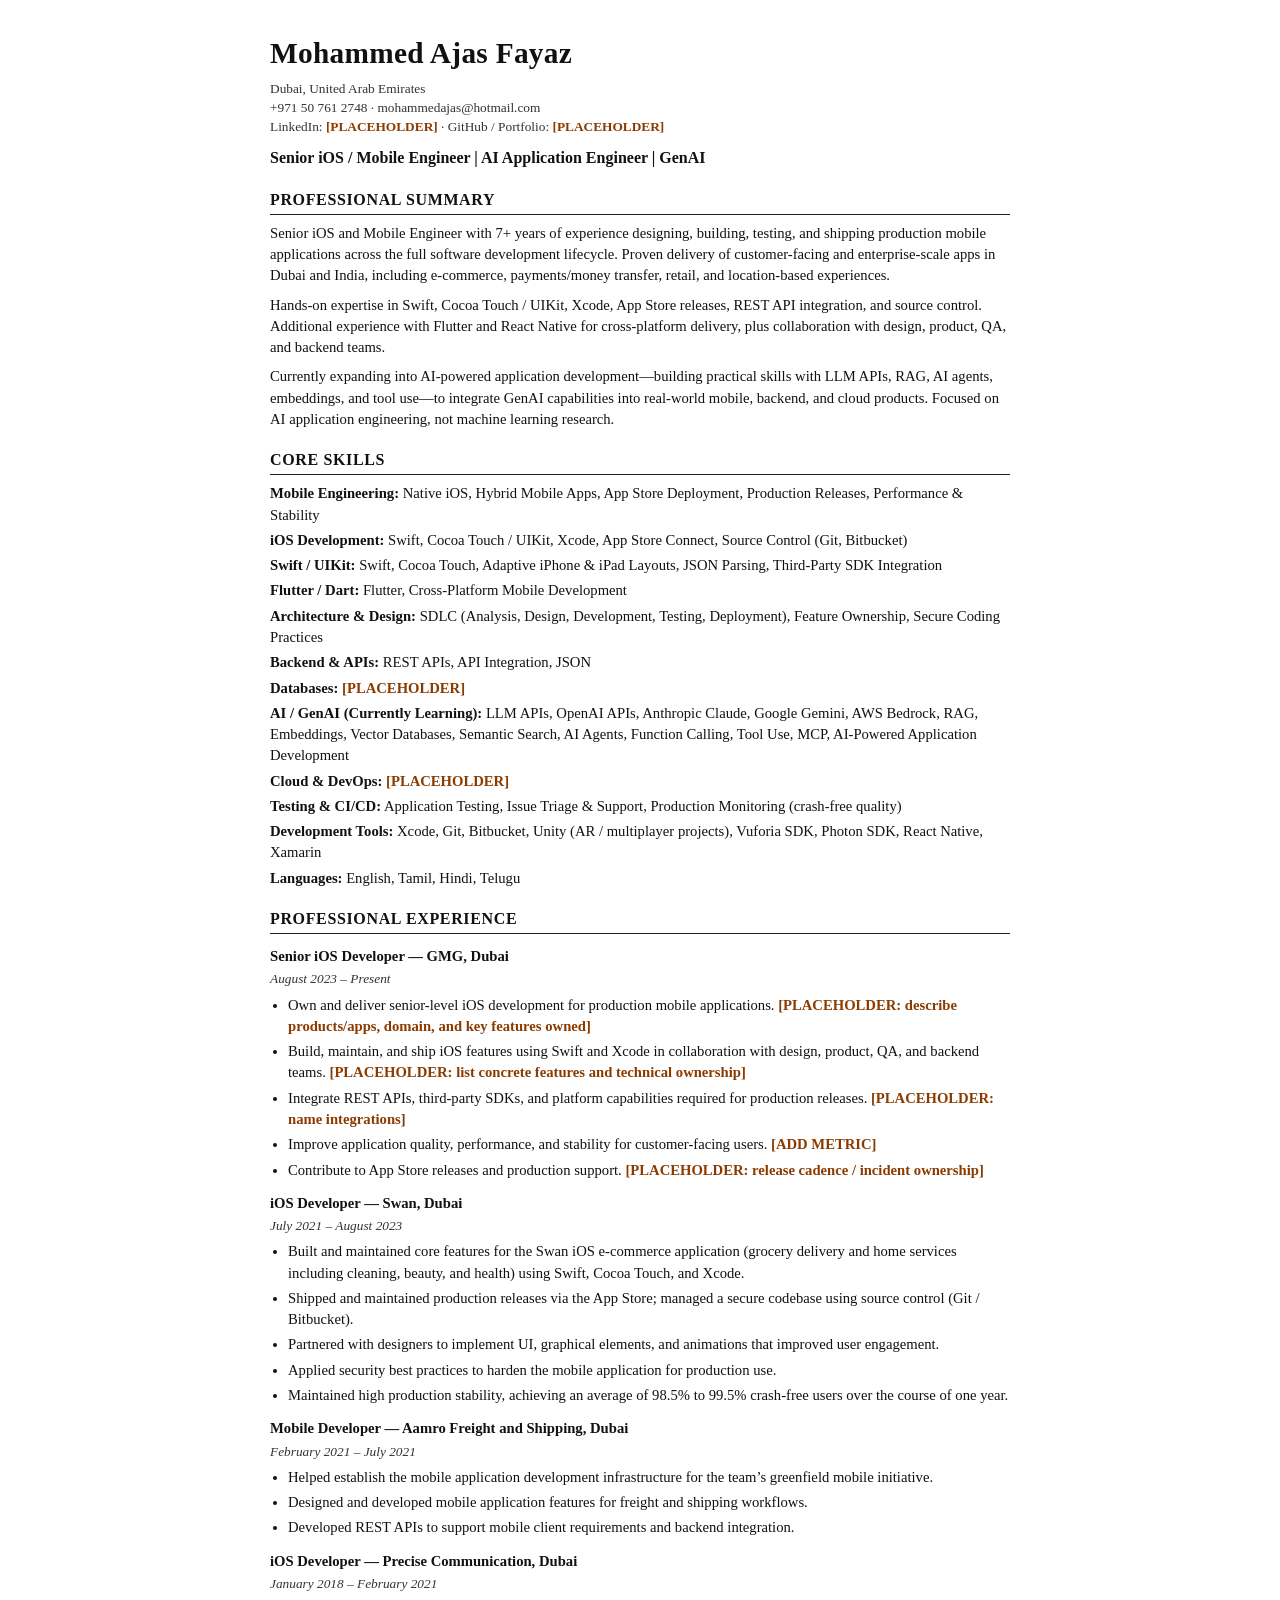
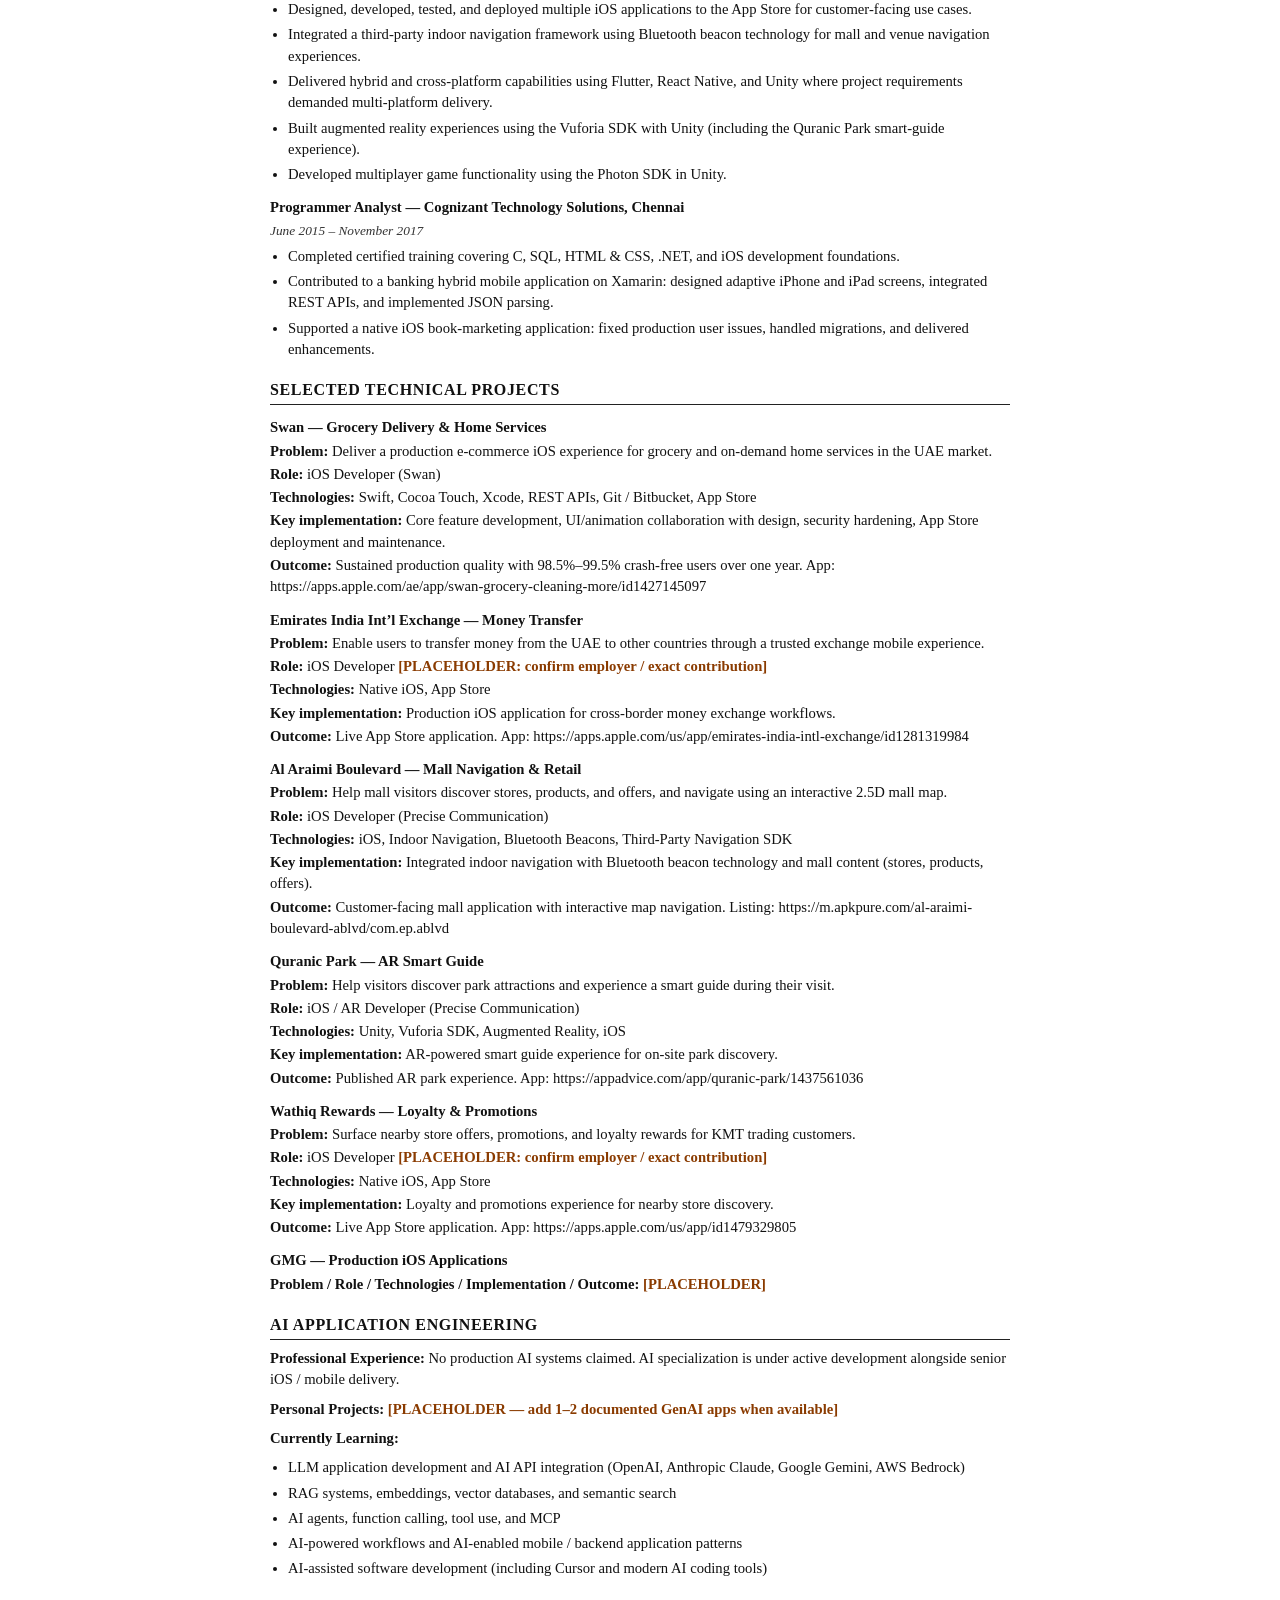
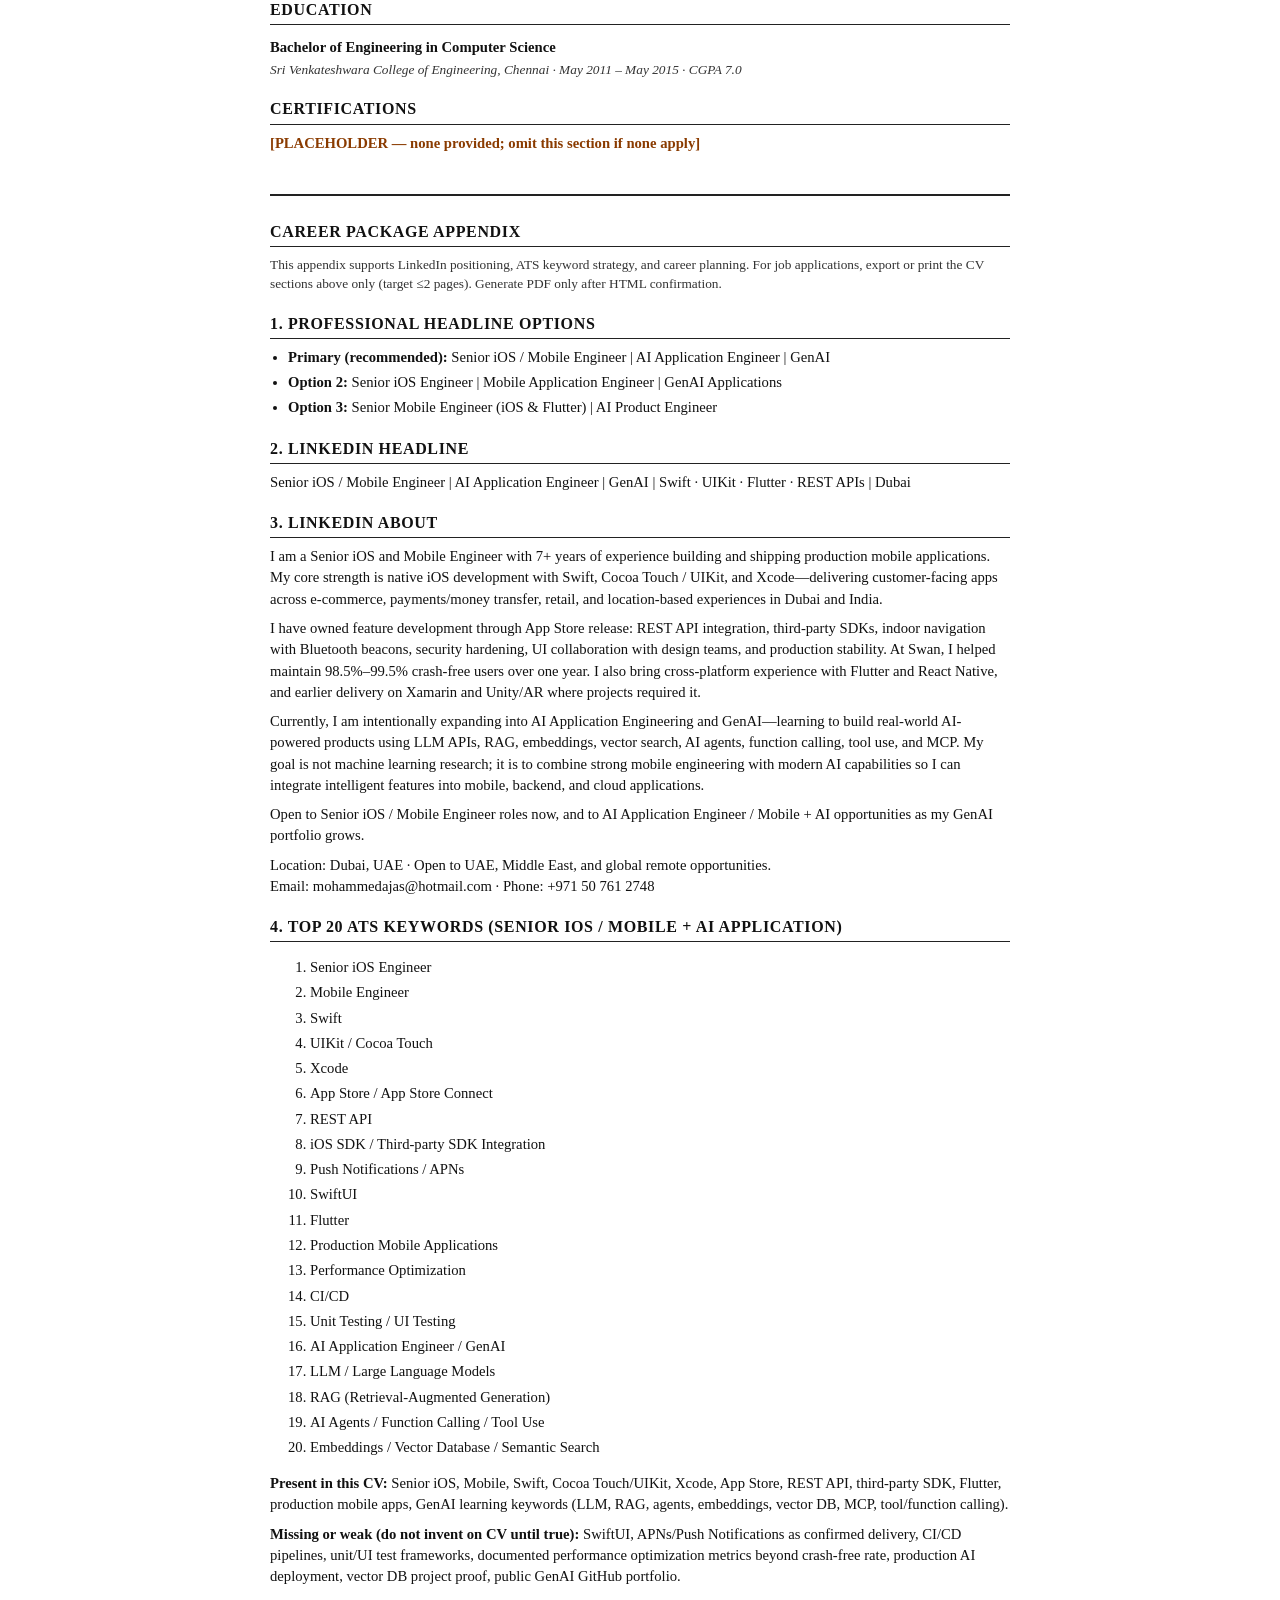
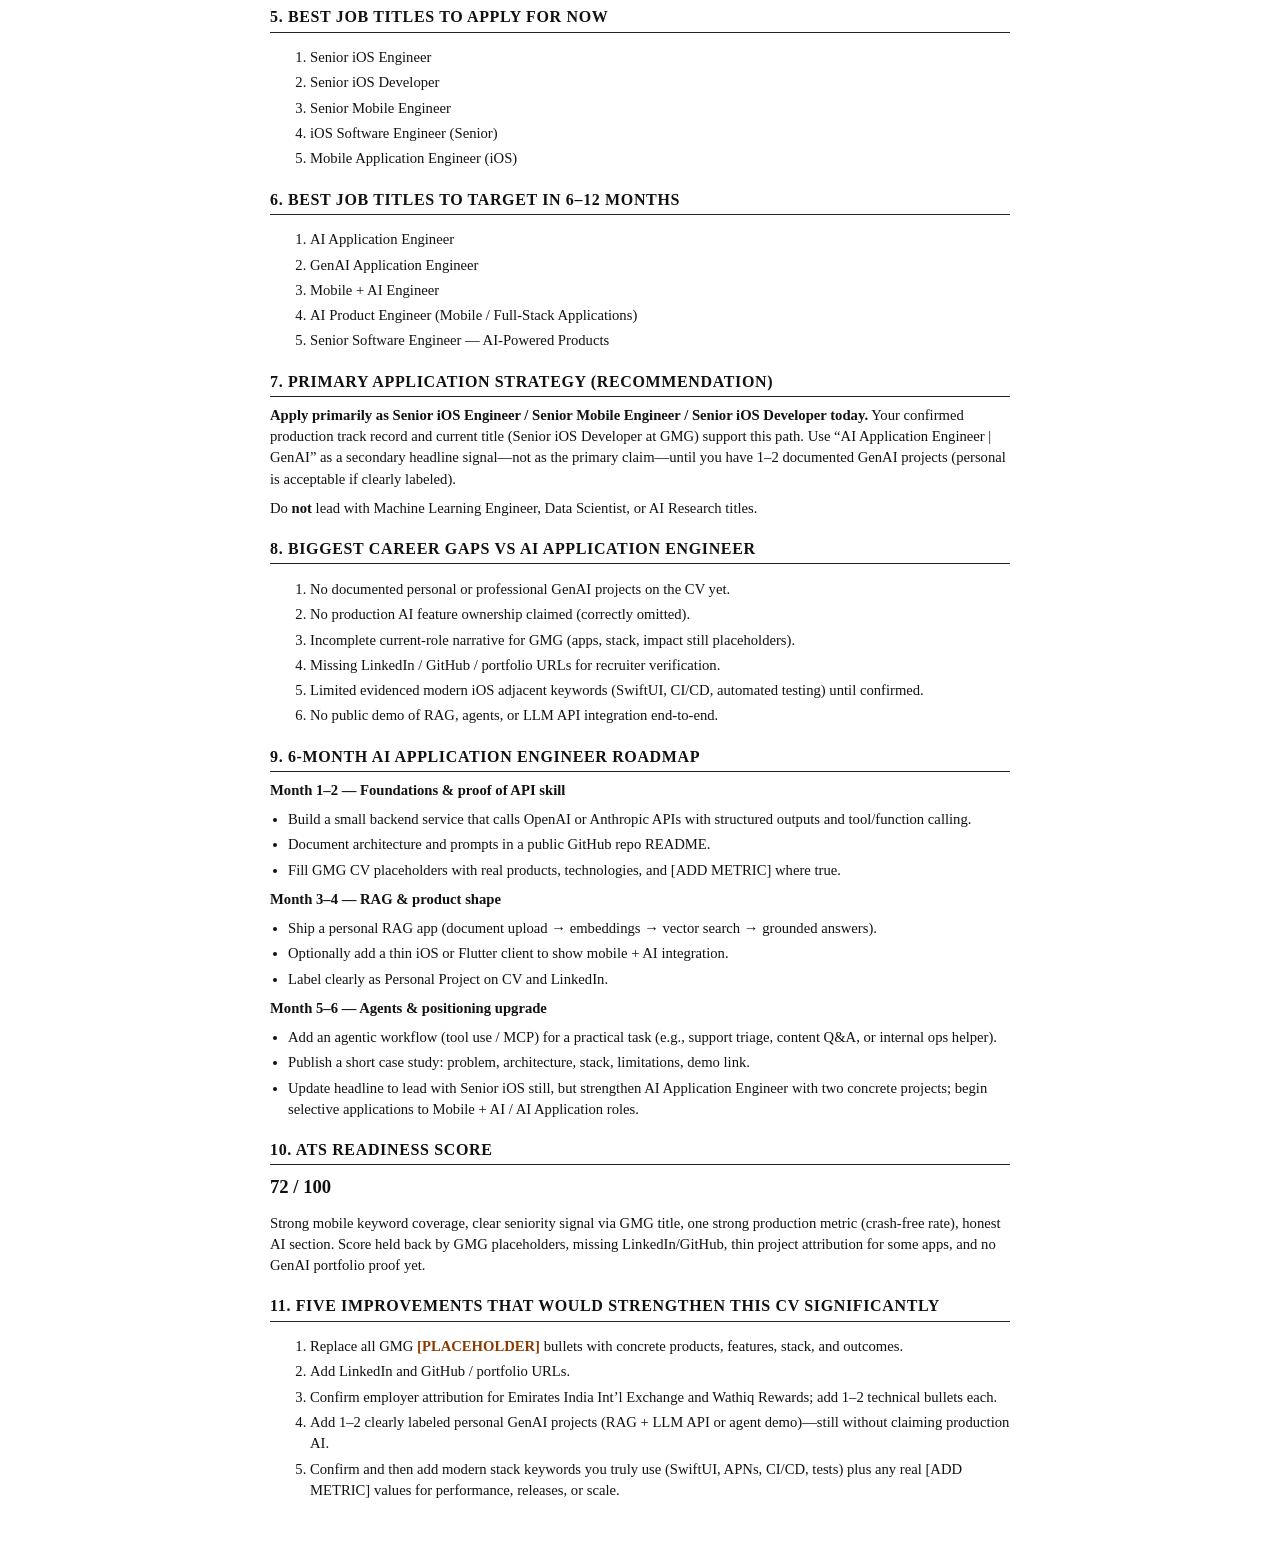
==== Mohammed_Ajas_Fayaz_CV.html @ f4b44984 "Create Mohammed_Ajas_Fayaz_CV.html" ====
<!DOCTYPE html>
<html lang="en">
<head>
  <meta charset="UTF-8" />
  <meta name="viewport" content="width=device-width, initial-scale=1.0" />
  <title>Mohammed Ajas Fayaz — Senior iOS / Mobile Engineer | AI Application Engineer</title>
  <style>
    :root {
      --text: #111;
      --muted: #333;
      --rule: #222;
      --placeholder: #8a3b00;
    }
    * { box-sizing: border-box; }
    body {
      margin: 0;
      padding: 32px 40px;
      font-family: Georgia, "Times New Roman", Times, serif;
      font-size: 11pt;
      line-height: 1.45;
      color: var(--text);
      max-width: 820px;
      margin-inline: auto;
      background: #fff;
    }
    h1 {
      margin: 0 0 4px;
      font-size: 22pt;
      font-weight: 700;
      letter-spacing: 0.01em;
    }
    .contact {
      margin: 0 0 10px;
      font-size: 10pt;
      color: var(--muted);
    }
    .contact a { color: var(--muted); text-decoration: none; }
    .headline {
      margin: 0 0 16px;
      font-size: 12pt;
      font-weight: 700;
    }
    h2 {
      margin: 18px 0 8px;
      padding-bottom: 3px;
      font-size: 12pt;
      text-transform: uppercase;
      letter-spacing: 0.04em;
      border-bottom: 1px solid var(--rule);
    }
    h3 {
      margin: 12px 0 2px;
      font-size: 11pt;
    }
    .meta {
      margin: 0 0 6px;
      font-size: 10pt;
      color: var(--muted);
      font-style: italic;
    }
    p { margin: 0 0 8px; }
    ul {
      margin: 0 0 8px;
      padding-left: 18px;
    }
    li { margin-bottom: 4px; }
    .skills-block { margin-bottom: 4px; }
    .skills-block strong { display: inline; }
    .placeholder {
      color: var(--placeholder);
      font-weight: 600;
    }
    .project { margin-bottom: 10px; }
    .project p { margin: 2px 0; }
    .label { font-weight: 700; }
    .appendix {
      margin-top: 40px;
      padding-top: 16px;
      border-top: 2px solid var(--rule);
    }
    .appendix h2:first-of-type { margin-top: 8px; }
    .note {
      font-size: 10pt;
      color: var(--muted);
      margin-bottom: 16px;
    }
    .score {
      font-size: 14pt;
      font-weight: 700;
      margin: 8px 0 12px;
    }
    @media print {
      body { padding: 0.5in; max-width: none; }
      .appendix { page-break-before: always; }
      a { color: inherit; text-decoration: none; }
    }
  </style>
</head>
<body>

  <!-- ========== CV (application pages) ========== -->
  <header>
    <h1>Mohammed Ajas Fayaz</h1>
    <p class="contact">
      Dubai, United Arab Emirates<br />
      +971 50 761 2748 · <a href="mailto:mohammedajas@hotmail.com">mohammedajas@hotmail.com</a><br />
      LinkedIn: <span class="placeholder">[PLACEHOLDER]</span> · GitHub / Portfolio: <span class="placeholder">[PLACEHOLDER]</span>
    </p>
    <p class="headline">Senior iOS / Mobile Engineer | AI Application Engineer | GenAI</p>
  </header>

  <section>
    <h2>Professional Summary</h2>
    <p>
      Senior iOS and Mobile Engineer with 7+ years of experience designing, building, testing, and shipping production mobile applications across the full software development lifecycle. Proven delivery of customer-facing and enterprise-scale apps in Dubai and India, including e-commerce, payments/money transfer, retail, and location-based experiences.
    </p>
    <p>
      Hands-on expertise in Swift, Cocoa Touch / UIKit, Xcode, App Store releases, REST API integration, and source control. Additional experience with Flutter and React Native for cross-platform delivery, plus collaboration with design, product, QA, and backend teams.
    </p>
    <p>
      Currently expanding into AI-powered application development—building practical skills with LLM APIs, RAG, AI agents, embeddings, and tool use—to integrate GenAI capabilities into real-world mobile, backend, and cloud products. Focused on AI application engineering, not machine learning research.
    </p>
  </section>

  <section>
    <h2>Core Skills</h2>
    <p class="skills-block"><strong>Mobile Engineering:</strong> Native iOS, Hybrid Mobile Apps, App Store Deployment, Production Releases, Performance &amp; Stability</p>
    <p class="skills-block"><strong>iOS Development:</strong> Swift, Cocoa Touch / UIKit, Xcode, App Store Connect, Source Control (Git, Bitbucket)</p>
    <p class="skills-block"><strong>Swift / UIKit:</strong> Swift, Cocoa Touch, Adaptive iPhone &amp; iPad Layouts, JSON Parsing, Third-Party SDK Integration</p>
    <p class="skills-block"><strong>Flutter / Dart:</strong> Flutter, Cross-Platform Mobile Development</p>
    <p class="skills-block"><strong>Architecture &amp; Design:</strong> SDLC (Analysis, Design, Development, Testing, Deployment), Feature Ownership, Secure Coding Practices</p>
    <p class="skills-block"><strong>Backend &amp; APIs:</strong> REST APIs, API Integration, JSON</p>
    <p class="skills-block"><strong>Databases:</strong> <span class="placeholder">[PLACEHOLDER]</span></p>
    <p class="skills-block"><strong>AI / GenAI (Currently Learning):</strong> LLM APIs, OpenAI APIs, Anthropic Claude, Google Gemini, AWS Bedrock, RAG, Embeddings, Vector Databases, Semantic Search, AI Agents, Function Calling, Tool Use, MCP, AI-Powered Application Development</p>
    <p class="skills-block"><strong>Cloud &amp; DevOps:</strong> <span class="placeholder">[PLACEHOLDER]</span></p>
    <p class="skills-block"><strong>Testing &amp; CI/CD:</strong> Application Testing, Issue Triage &amp; Support, Production Monitoring (crash-free quality)</p>
    <p class="skills-block"><strong>Development Tools:</strong> Xcode, Git, Bitbucket, Unity (AR / multiplayer projects), Vuforia SDK, Photon SDK, React Native, Xamarin</p>
    <p class="skills-block"><strong>Languages:</strong> English, Tamil, Hindi, Telugu</p>
  </section>

  <section>
    <h2>Professional Experience</h2>

    <h3>Senior iOS Developer — GMG, Dubai</h3>
    <p class="meta">August 2023 – Present</p>
    <ul>
      <li>Own and deliver senior-level iOS development for production mobile applications. <span class="placeholder">[PLACEHOLDER: describe products/apps, domain, and key features owned]</span></li>
      <li>Build, maintain, and ship iOS features using Swift and Xcode in collaboration with design, product, QA, and backend teams. <span class="placeholder">[PLACEHOLDER: list concrete features and technical ownership]</span></li>
      <li>Integrate REST APIs, third-party SDKs, and platform capabilities required for production releases. <span class="placeholder">[PLACEHOLDER: name integrations]</span></li>
      <li>Improve application quality, performance, and stability for customer-facing users. <span class="placeholder">[ADD METRIC]</span></li>
      <li>Contribute to App Store releases and production support. <span class="placeholder">[PLACEHOLDER: release cadence / incident ownership]</span></li>
    </ul>

    <h3>iOS Developer — Swan, Dubai</h3>
    <p class="meta">July 2021 – August 2023</p>
    <ul>
      <li>Built and maintained core features for the Swan iOS e-commerce application (grocery delivery and home services including cleaning, beauty, and health) using Swift, Cocoa Touch, and Xcode.</li>
      <li>Shipped and maintained production releases via the App Store; managed a secure codebase using source control (Git / Bitbucket).</li>
      <li>Partnered with designers to implement UI, graphical elements, and animations that improved user engagement.</li>
      <li>Applied security best practices to harden the mobile application for production use.</li>
      <li>Maintained high production stability, achieving an average of 98.5% to 99.5% crash-free users over the course of one year.</li>
    </ul>

    <h3>Mobile Developer — Aamro Freight and Shipping, Dubai</h3>
    <p class="meta">February 2021 – July 2021</p>
    <ul>
      <li>Helped establish the mobile application development infrastructure for the team’s greenfield mobile initiative.</li>
      <li>Designed and developed mobile application features for freight and shipping workflows.</li>
      <li>Developed REST APIs to support mobile client requirements and backend integration.</li>
    </ul>

    <h3>iOS Developer — Precise Communication, Dubai</h3>
    <p class="meta">January 2018 – February 2021</p>
    <ul>
      <li>Designed, developed, tested, and deployed multiple iOS applications to the App Store for customer-facing use cases.</li>
      <li>Integrated a third-party indoor navigation framework using Bluetooth beacon technology for mall and venue navigation experiences.</li>
      <li>Delivered hybrid and cross-platform capabilities using Flutter, React Native, and Unity where project requirements demanded multi-platform delivery.</li>
      <li>Built augmented reality experiences using the Vuforia SDK with Unity (including the Quranic Park smart-guide experience).</li>
      <li>Developed multiplayer game functionality using the Photon SDK in Unity.</li>
    </ul>

    <h3>Programmer Analyst — Cognizant Technology Solutions, Chennai</h3>
    <p class="meta">June 2015 – November 2017</p>
    <ul>
      <li>Completed certified training covering C, SQL, HTML &amp; CSS, .NET, and iOS development foundations.</li>
      <li>Contributed to a banking hybrid mobile application on Xamarin: designed adaptive iPhone and iPad screens, integrated REST APIs, and implemented JSON parsing.</li>
      <li>Supported a native iOS book-marketing application: fixed production user issues, handled migrations, and delivered enhancements.</li>
    </ul>
  </section>

  <section>
    <h2>Selected Technical Projects</h2>

    <div class="project">
      <h3>Swan — Grocery Delivery &amp; Home Services</h3>
      <p><span class="label">Problem:</span> Deliver a production e-commerce iOS experience for grocery and on-demand home services in the UAE market.</p>
      <p><span class="label">Role:</span> iOS Developer (Swan)</p>
      <p><span class="label">Technologies:</span> Swift, Cocoa Touch, Xcode, REST APIs, Git / Bitbucket, App Store</p>
      <p><span class="label">Key implementation:</span> Core feature development, UI/animation collaboration with design, security hardening, App Store deployment and maintenance.</p>
      <p><span class="label">Outcome:</span> Sustained production quality with 98.5%–99.5% crash-free users over one year. App: https://apps.apple.com/ae/app/swan-grocery-cleaning-more/id1427145097</p>
    </div>

    <div class="project">
      <h3>Emirates India Int’l Exchange — Money Transfer</h3>
      <p><span class="label">Problem:</span> Enable users to transfer money from the UAE to other countries through a trusted exchange mobile experience.</p>
      <p><span class="label">Role:</span> iOS Developer <span class="placeholder">[PLACEHOLDER: confirm employer / exact contribution]</span></p>
      <p><span class="label">Technologies:</span> Native iOS, App Store</p>
      <p><span class="label">Key implementation:</span> Production iOS application for cross-border money exchange workflows.</p>
      <p><span class="label">Outcome:</span> Live App Store application. App: https://apps.apple.com/us/app/emirates-india-intl-exchange/id1281319984</p>
    </div>

    <div class="project">
      <h3>Al Araimi Boulevard — Mall Navigation &amp; Retail</h3>
      <p><span class="label">Problem:</span> Help mall visitors discover stores, products, and offers, and navigate using an interactive 2.5D mall map.</p>
      <p><span class="label">Role:</span> iOS Developer (Precise Communication)</p>
      <p><span class="label">Technologies:</span> iOS, Indoor Navigation, Bluetooth Beacons, Third-Party Navigation SDK</p>
      <p><span class="label">Key implementation:</span> Integrated indoor navigation with Bluetooth beacon technology and mall content (stores, products, offers).</p>
      <p><span class="label">Outcome:</span> Customer-facing mall application with interactive map navigation. Listing: https://m.apkpure.com/al-araimi-boulevard-ablvd/com.ep.ablvd</p>
    </div>

    <div class="project">
      <h3>Quranic Park — AR Smart Guide</h3>
      <p><span class="label">Problem:</span> Help visitors discover park attractions and experience a smart guide during their visit.</p>
      <p><span class="label">Role:</span> iOS / AR Developer (Precise Communication)</p>
      <p><span class="label">Technologies:</span> Unity, Vuforia SDK, Augmented Reality, iOS</p>
      <p><span class="label">Key implementation:</span> AR-powered smart guide experience for on-site park discovery.</p>
      <p><span class="label">Outcome:</span> Published AR park experience. App: https://appadvice.com/app/quranic-park/1437561036</p>
    </div>

    <div class="project">
      <h3>Wathiq Rewards — Loyalty &amp; Promotions</h3>
      <p><span class="label">Problem:</span> Surface nearby store offers, promotions, and loyalty rewards for KMT trading customers.</p>
      <p><span class="label">Role:</span> iOS Developer <span class="placeholder">[PLACEHOLDER: confirm employer / exact contribution]</span></p>
      <p><span class="label">Technologies:</span> Native iOS, App Store</p>
      <p><span class="label">Key implementation:</span> Loyalty and promotions experience for nearby store discovery.</p>
      <p><span class="label">Outcome:</span> Live App Store application. App: https://apps.apple.com/us/app/id1479329805</p>
    </div>

    <div class="project">
      <h3>GMG — Production iOS Applications</h3>
      <p><span class="label">Problem / Role / Technologies / Implementation / Outcome:</span> <span class="placeholder">[PLACEHOLDER]</span></p>
    </div>
  </section>

  <section>
    <h2>AI Application Engineering</h2>
    <p><span class="label">Professional Experience:</span> No production AI systems claimed. AI specialization is under active development alongside senior iOS / mobile delivery.</p>
    <p><span class="label">Personal Projects:</span> <span class="placeholder">[PLACEHOLDER — add 1–2 documented GenAI apps when available]</span></p>
    <p><span class="label">Currently Learning:</span></p>
    <ul>
      <li>LLM application development and AI API integration (OpenAI, Anthropic Claude, Google Gemini, AWS Bedrock)</li>
      <li>RAG systems, embeddings, vector databases, and semantic search</li>
      <li>AI agents, function calling, tool use, and MCP</li>
      <li>AI-powered workflows and AI-enabled mobile / backend application patterns</li>
      <li>AI-assisted software development (including Cursor and modern AI coding tools)</li>
    </ul>
  </section>

  <section>
    <h2>Education</h2>
    <h3>Bachelor of Engineering in Computer Science</h3>
    <p class="meta">Sri Venkateshwara College of Engineering, Chennai · May 2011 – May 2015 · CGPA 7.0</p>
  </section>

  <section>
    <h2>Certifications</h2>
    <p><span class="placeholder">[PLACEHOLDER — none provided; omit this section if none apply]</span></p>
  </section>

  <!-- ========== APPENDIX (strategy package; print on separate pages) ========== -->
  <div class="appendix">
    <h2>Career Package Appendix</h2>
    <p class="note">This appendix supports LinkedIn positioning, ATS keyword strategy, and career planning. For job applications, export or print the CV sections above only (target ≤2 pages). Generate PDF only after HTML confirmation.</p>

    <h2>1. Professional Headline Options</h2>
    <ul>
      <li><strong>Primary (recommended):</strong> Senior iOS / Mobile Engineer | AI Application Engineer | GenAI</li>
      <li><strong>Option 2:</strong> Senior iOS Engineer | Mobile Application Engineer | GenAI Applications</li>
      <li><strong>Option 3:</strong> Senior Mobile Engineer (iOS &amp; Flutter) | AI Product Engineer</li>
    </ul>

    <h2>2. LinkedIn Headline</h2>
    <p>Senior iOS / Mobile Engineer | AI Application Engineer | GenAI | Swift · UIKit · Flutter · REST APIs | Dubai</p>

    <h2>3. LinkedIn About</h2>
    <p>
      I am a Senior iOS and Mobile Engineer with 7+ years of experience building and shipping production mobile applications. My core strength is native iOS development with Swift, Cocoa Touch / UIKit, and Xcode—delivering customer-facing apps across e-commerce, payments/money transfer, retail, and location-based experiences in Dubai and India.
    </p>
    <p>
      I have owned feature development through App Store release: REST API integration, third-party SDKs, indoor navigation with Bluetooth beacons, security hardening, UI collaboration with design teams, and production stability. At Swan, I helped maintain 98.5%–99.5% crash-free users over one year. I also bring cross-platform experience with Flutter and React Native, and earlier delivery on Xamarin and Unity/AR where projects required it.
    </p>
    <p>
      Currently, I am intentionally expanding into AI Application Engineering and GenAI—learning to build real-world AI-powered products using LLM APIs, RAG, embeddings, vector search, AI agents, function calling, tool use, and MCP. My goal is not machine learning research; it is to combine strong mobile engineering with modern AI capabilities so I can integrate intelligent features into mobile, backend, and cloud applications.
    </p>
    <p>
      Open to Senior iOS / Mobile Engineer roles now, and to AI Application Engineer / Mobile + AI opportunities as my GenAI portfolio grows.
    </p>
    <p>
      Location: Dubai, UAE · Open to UAE, Middle East, and global remote opportunities.<br />
      Email: mohammedajas@hotmail.com · Phone: +971 50 761 2748
    </p>

    <h2>4. Top 20 ATS Keywords (Senior iOS / Mobile + AI Application)</h2>
    <ol>
      <li>Senior iOS Engineer</li>
      <li>Mobile Engineer</li>
      <li>Swift</li>
      <li>UIKit / Cocoa Touch</li>
      <li>Xcode</li>
      <li>App Store / App Store Connect</li>
      <li>REST API</li>
      <li>iOS SDK / Third-party SDK Integration</li>
      <li>Push Notifications / APNs</li>
      <li>SwiftUI</li>
      <li>Flutter</li>
      <li>Production Mobile Applications</li>
      <li>Performance Optimization</li>
      <li>CI/CD</li>
      <li>Unit Testing / UI Testing</li>
      <li>AI Application Engineer / GenAI</li>
      <li>LLM / Large Language Models</li>
      <li>RAG (Retrieval-Augmented Generation)</li>
      <li>AI Agents / Function Calling / Tool Use</li>
      <li>Embeddings / Vector Database / Semantic Search</li>
    </ol>
    <p><strong>Present in this CV:</strong> Senior iOS, Mobile, Swift, Cocoa Touch/UIKit, Xcode, App Store, REST API, third-party SDK, Flutter, production mobile apps, GenAI learning keywords (LLM, RAG, agents, embeddings, vector DB, MCP, tool/function calling).</p>
    <p><strong>Missing or weak (do not invent on CV until true):</strong> SwiftUI, APNs/Push Notifications as confirmed delivery, CI/CD pipelines, unit/UI test frameworks, documented performance optimization metrics beyond crash-free rate, production AI deployment, vector DB project proof, public GenAI GitHub portfolio.</p>

    <h2>5. Best Job Titles to Apply for Now</h2>
    <ol>
      <li>Senior iOS Engineer</li>
      <li>Senior iOS Developer</li>
      <li>Senior Mobile Engineer</li>
      <li>iOS Software Engineer (Senior)</li>
      <li>Mobile Application Engineer (iOS)</li>
    </ol>

    <h2>6. Best Job Titles to Target in 6–12 Months</h2>
    <ol>
      <li>AI Application Engineer</li>
      <li>GenAI Application Engineer</li>
      <li>Mobile + AI Engineer</li>
      <li>AI Product Engineer (Mobile / Full-Stack Applications)</li>
      <li>Senior Software Engineer — AI-Powered Products</li>
    </ol>

    <h2>7. Primary Application Strategy (Recommendation)</h2>
    <p>
      <strong>Apply primarily as Senior iOS Engineer / Senior Mobile Engineer / Senior iOS Developer today.</strong>
      Your confirmed production track record and current title (Senior iOS Developer at GMG) support this path. Use “AI Application Engineer | GenAI” as a secondary headline signal—not as the primary claim—until you have 1–2 documented GenAI projects (personal is acceptable if clearly labeled).
    </p>
    <p>
      Do <strong>not</strong> lead with Machine Learning Engineer, Data Scientist, or AI Research titles.
    </p>

    <h2>8. Biggest Career Gaps vs AI Application Engineer</h2>
    <ol>
      <li>No documented personal or professional GenAI projects on the CV yet.</li>
      <li>No production AI feature ownership claimed (correctly omitted).</li>
      <li>Incomplete current-role narrative for GMG (apps, stack, impact still placeholders).</li>
      <li>Missing LinkedIn / GitHub / portfolio URLs for recruiter verification.</li>
      <li>Limited evidenced modern iOS adjacent keywords (SwiftUI, CI/CD, automated testing) until confirmed.</li>
      <li>No public demo of RAG, agents, or LLM API integration end-to-end.</li>
    </ol>

    <h2>9. 6-Month AI Application Engineer Roadmap</h2>
    <p><strong>Month 1–2 — Foundations &amp; proof of API skill</strong></p>
    <ul>
      <li>Build a small backend service that calls OpenAI or Anthropic APIs with structured outputs and tool/function calling.</li>
      <li>Document architecture and prompts in a public GitHub repo README.</li>
      <li>Fill GMG CV placeholders with real products, technologies, and [ADD METRIC] where true.</li>
    </ul>
    <p><strong>Month 3–4 — RAG &amp; product shape</strong></p>
    <ul>
      <li>Ship a personal RAG app (document upload → embeddings → vector search → grounded answers).</li>
      <li>Optionally add a thin iOS or Flutter client to show mobile + AI integration.</li>
      <li>Label clearly as Personal Project on CV and LinkedIn.</li>
    </ul>
    <p><strong>Month 5–6 — Agents &amp; positioning upgrade</strong></p>
    <ul>
      <li>Add an agentic workflow (tool use / MCP) for a practical task (e.g., support triage, content Q&amp;A, or internal ops helper).</li>
      <li>Publish a short case study: problem, architecture, stack, limitations, demo link.</li>
      <li>Update headline to lead with Senior iOS still, but strengthen AI Application Engineer with two concrete projects; begin selective applications to Mobile + AI / AI Application roles.</li>
    </ul>

    <h2>10. ATS Readiness Score</h2>
    <p class="score">72 / 100</p>
    <p>
      Strong mobile keyword coverage, clear seniority signal via GMG title, one strong production metric (crash-free rate), honest AI section. Score held back by GMG placeholders, missing LinkedIn/GitHub, thin project attribution for some apps, and no GenAI portfolio proof yet.
    </p>

    <h2>11. Five Improvements That Would Strengthen This CV Significantly</h2>
    <ol>
      <li>Replace all GMG <span class="placeholder">[PLACEHOLDER]</span> bullets with concrete products, features, stack, and outcomes.</li>
      <li>Add LinkedIn and GitHub / portfolio URLs.</li>
      <li>Confirm employer attribution for Emirates India Int’l Exchange and Wathiq Rewards; add 1–2 technical bullets each.</li>
      <li>Add 1–2 clearly labeled personal GenAI projects (RAG + LLM API or agent demo)—still without claiming production AI.</li>
      <li>Confirm and then add modern stack keywords you truly use (SwiftUI, APNs, CI/CD, tests) plus any real [ADD METRIC] values for performance, releases, or scale.</li>
    </ol>
  </div>

</body>
</html>
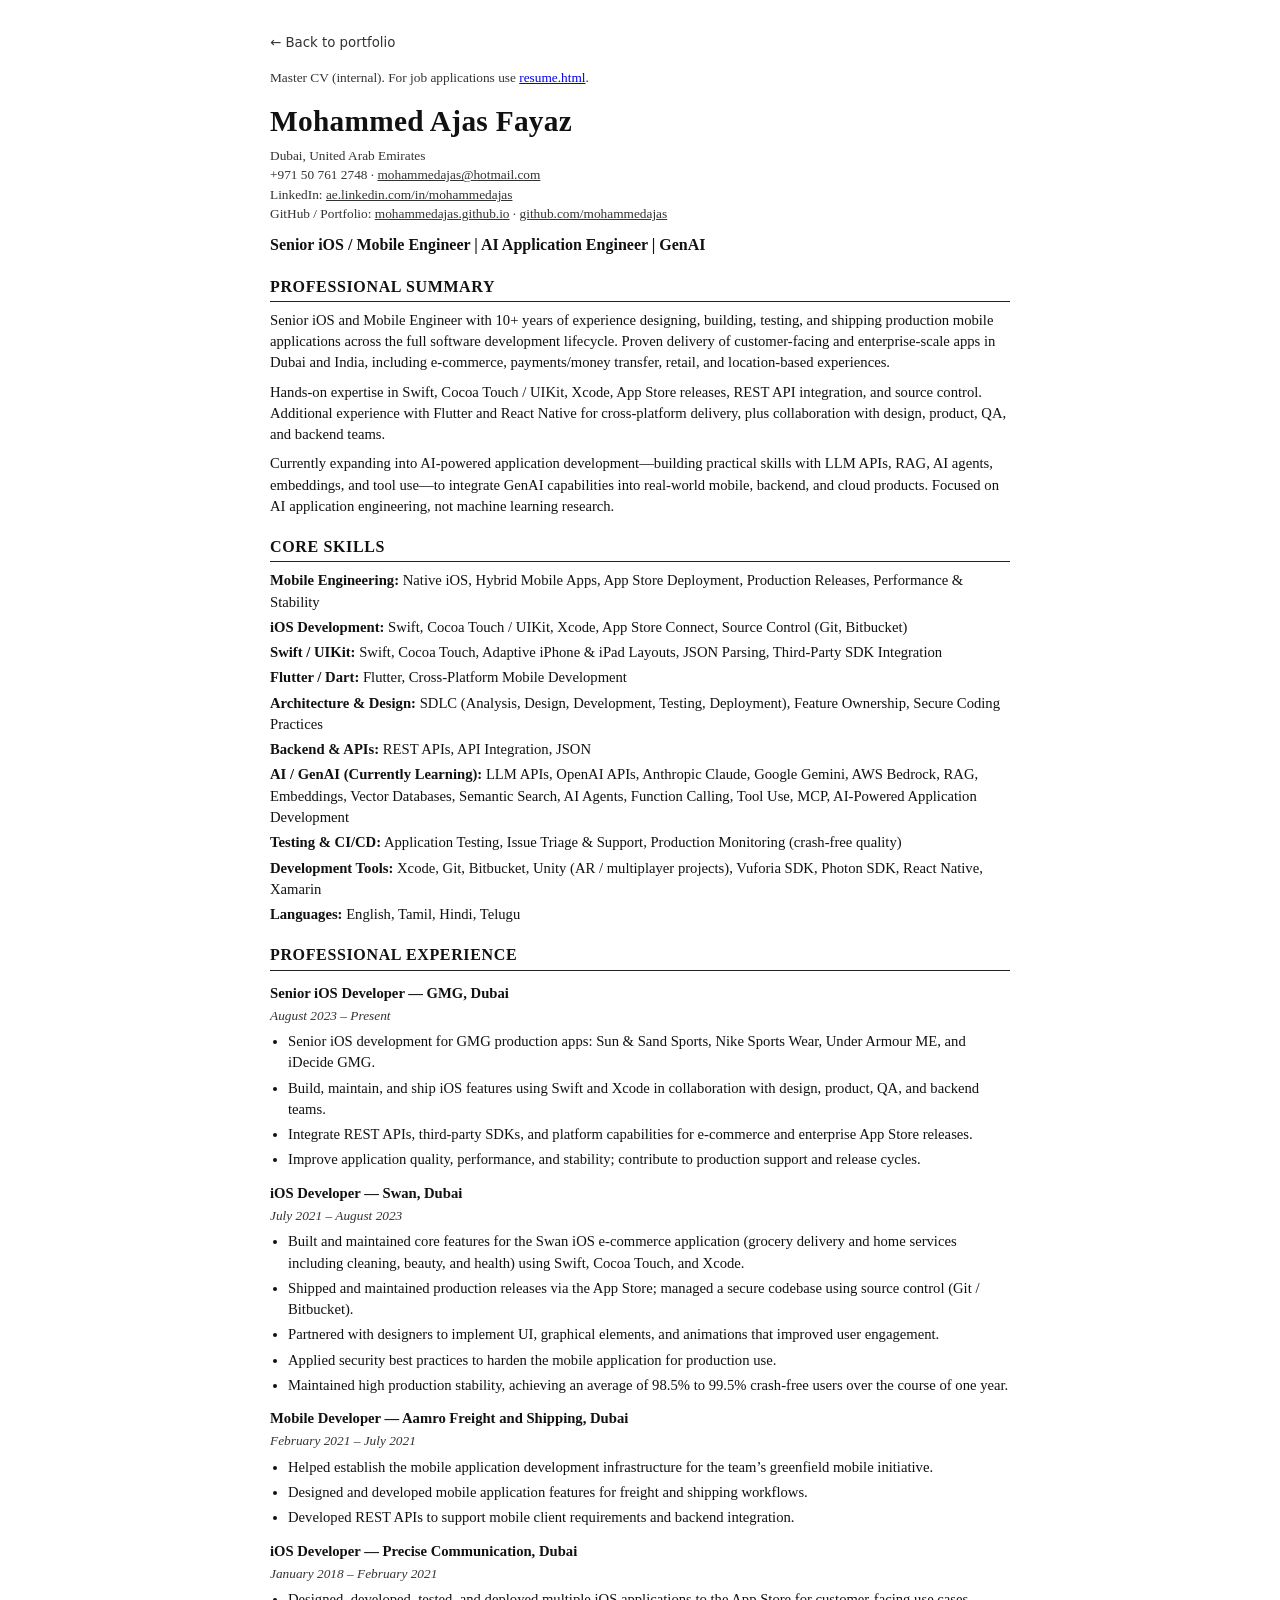
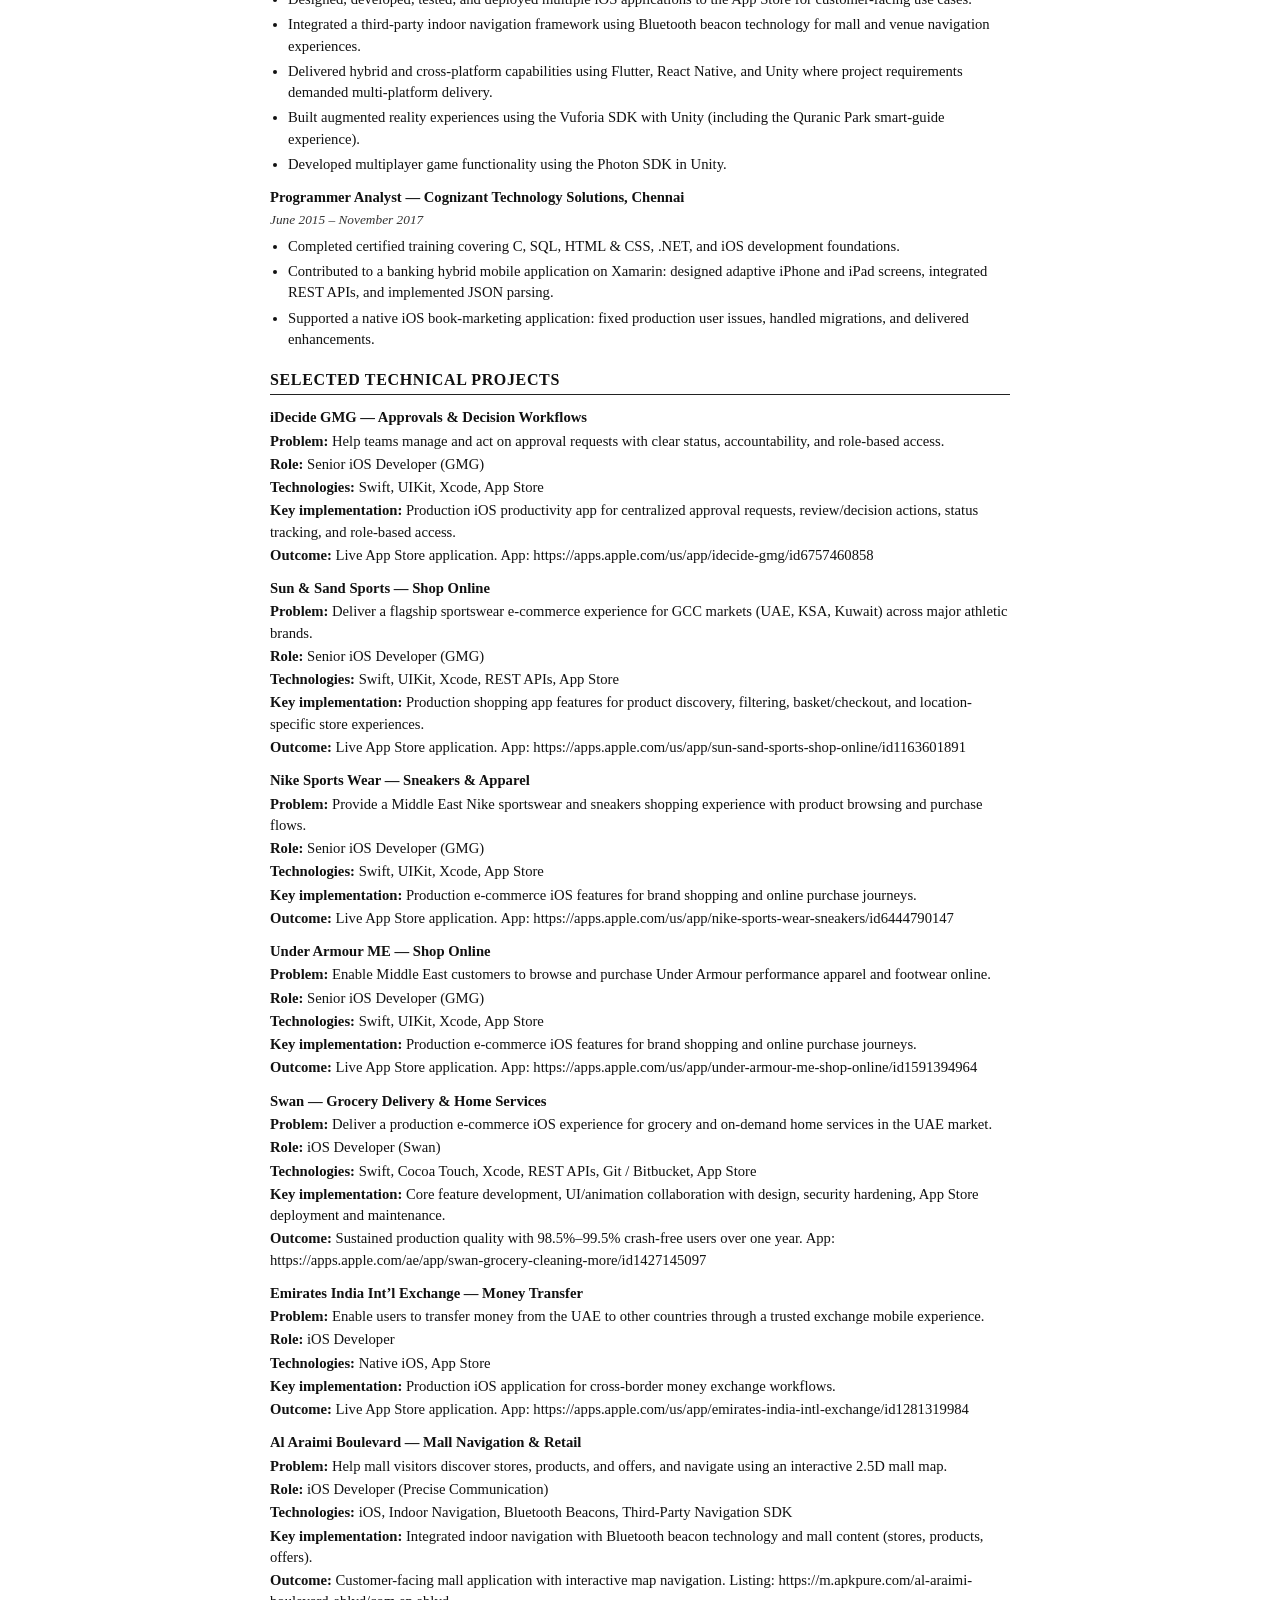
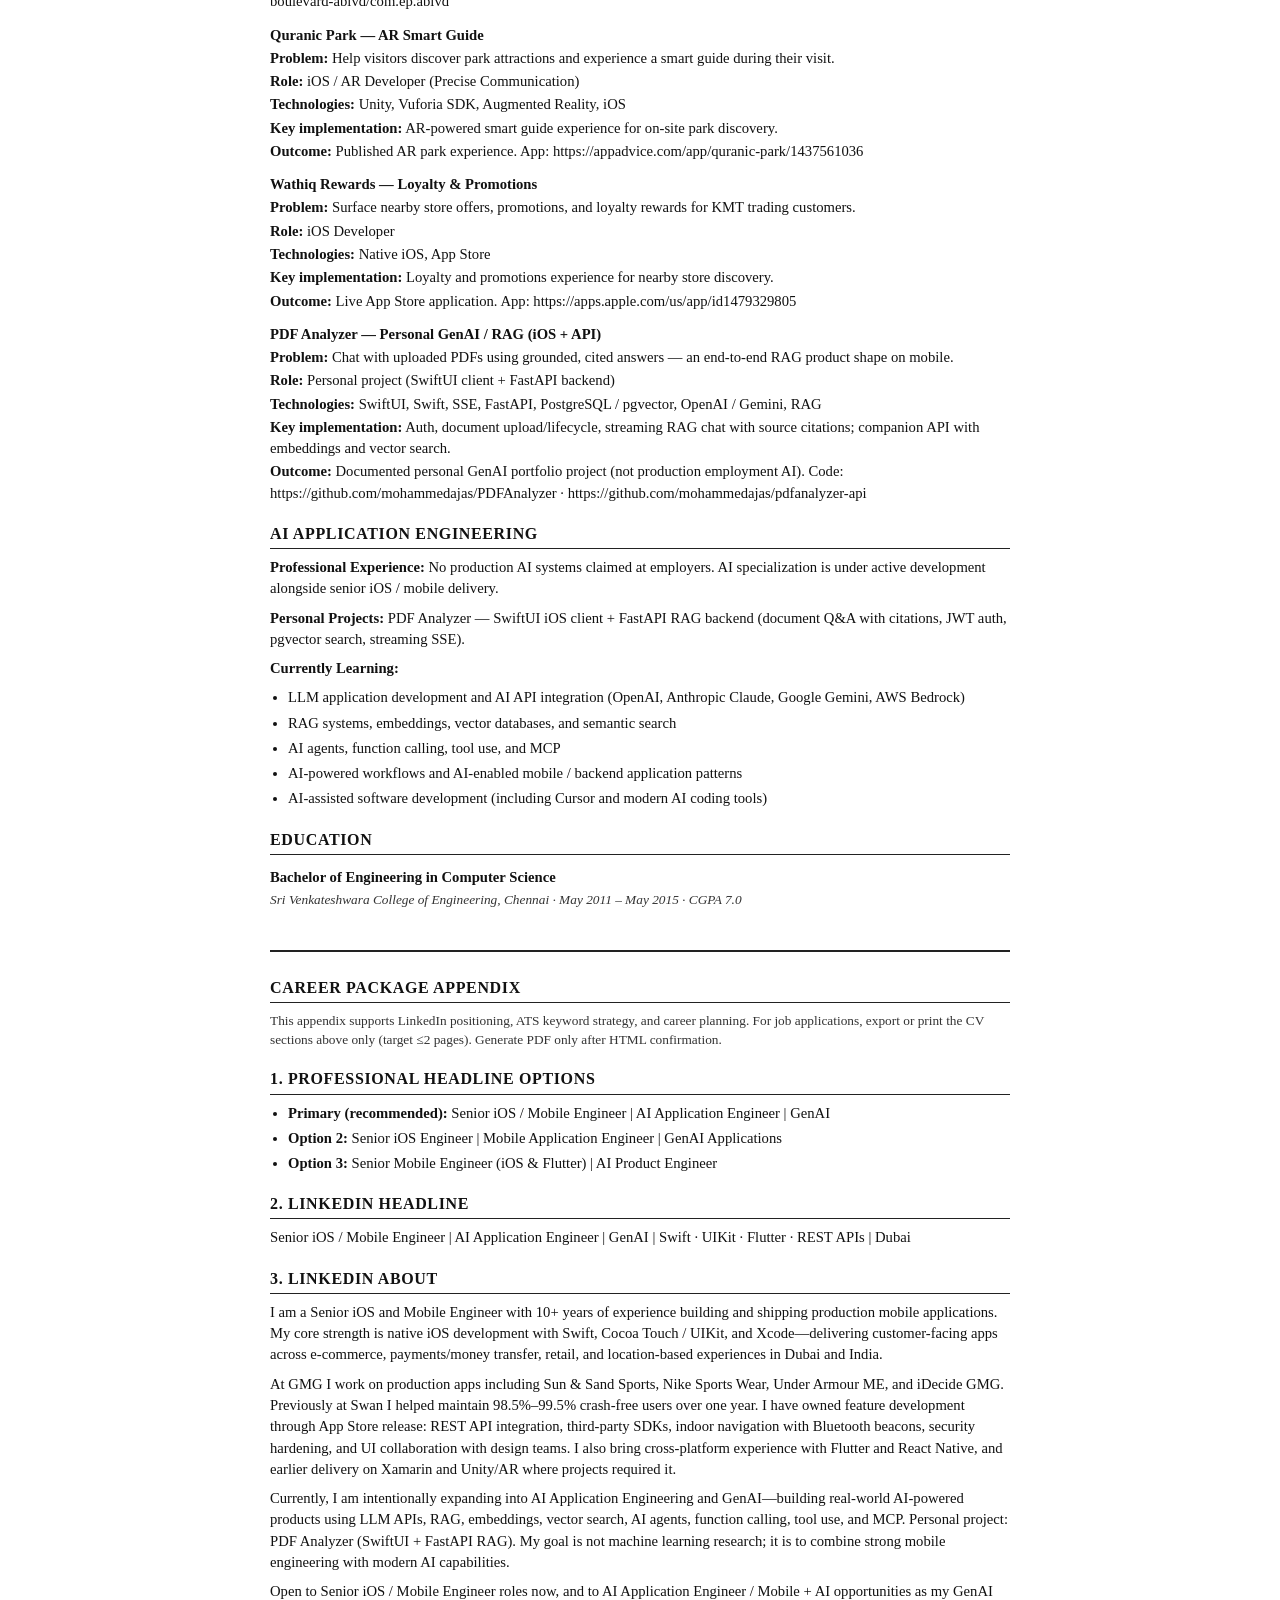
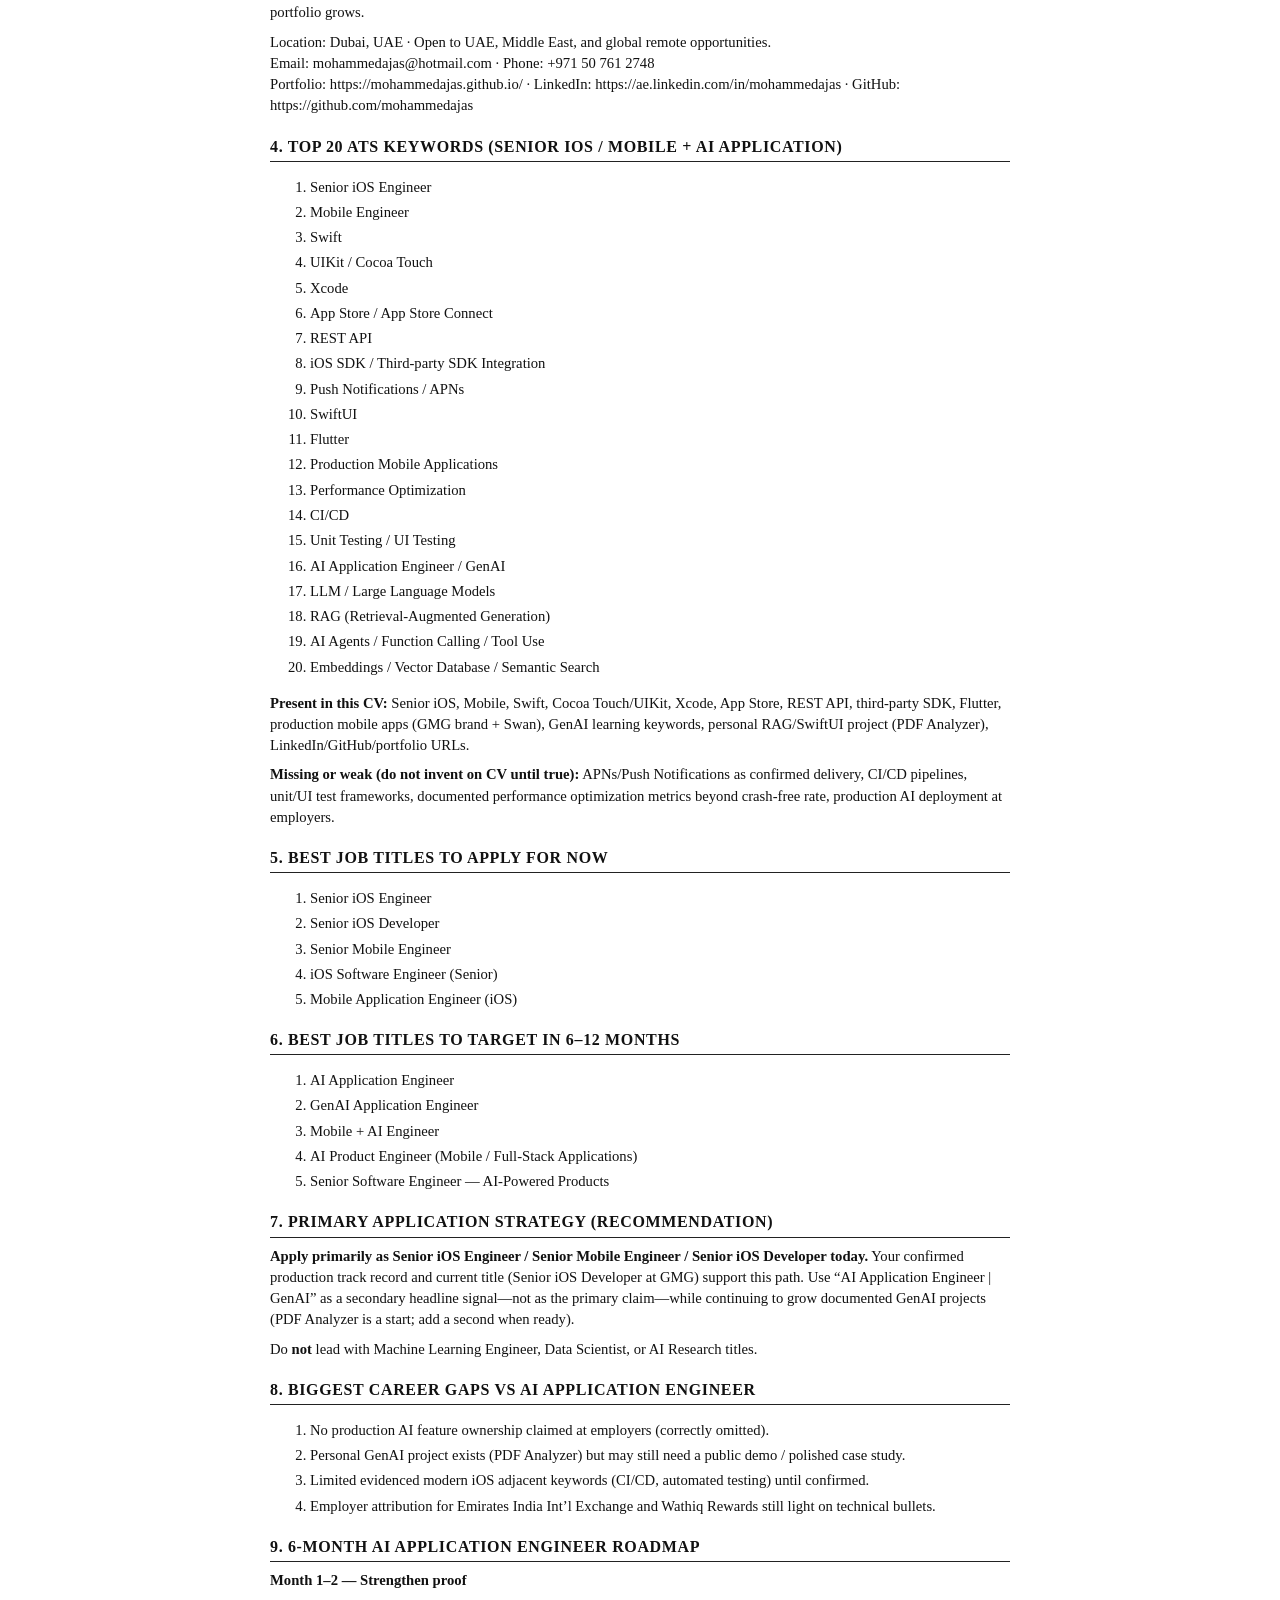
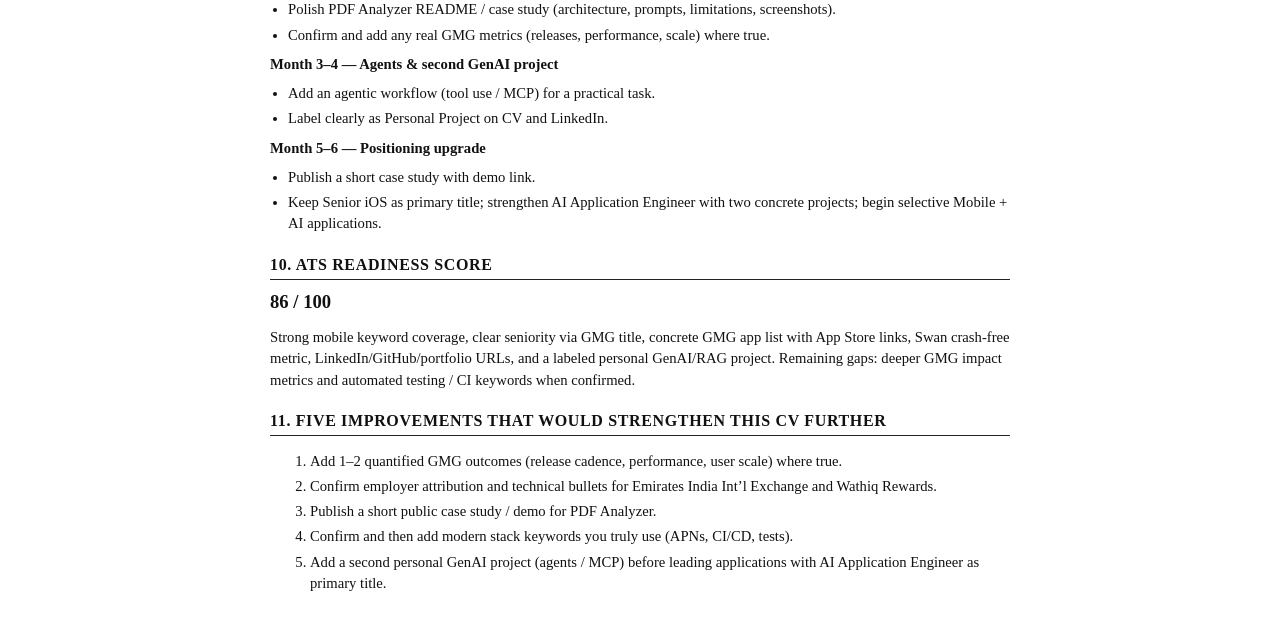
==== commit a11e5df0: "updated to cv" ====
--- a/Mohammed_Ajas_Fayaz_CV.html
+++ b/Mohammed_Ajas_Fayaz_CV.html
@@ -34,7 +34,16 @@
       font-size: 10pt;
       color: var(--muted);
     }
-    .contact a { color: var(--muted); text-decoration: none; }
+    .contact a { color: var(--muted); text-decoration: underline; }
+    .back-link {
+      display: inline-block;
+      margin: 0 0 16px;
+      font-size: 10pt;
+      font-family: system-ui, -apple-system, sans-serif;
+      color: var(--muted);
+      text-decoration: none;
+    }
+    .back-link:hover { text-decoration: underline; }
     .headline {
       margin: 0 0 16px;
       font-size: 12pt;
@@ -98,13 +107,17 @@
 </head>
 <body>
 
-  <!-- ========== CV (application pages) ========== -->
+  <!-- ========== MASTER CV (working copy + career appendix) ========== -->
+  <!-- Job applications: use resume.html (clean ATS-ready version linked from portfolio nav). -->
+  <a class="back-link" href="index.html">← Back to portfolio</a>
+  <p class="note" style="margin-bottom:12px;">Master CV (internal). For job applications use <a href="resume.html">resume.html</a>.</p>
   <header>
     <h1>Mohammed Ajas Fayaz</h1>
     <p class="contact">
       Dubai, United Arab Emirates<br />
       +971 50 761 2748 · <a href="mailto:mohammedajas@hotmail.com">mohammedajas@hotmail.com</a><br />
-      LinkedIn: <span class="placeholder">[PLACEHOLDER]</span> · GitHub / Portfolio: <span class="placeholder">[PLACEHOLDER]</span>
+      LinkedIn: <a href="https://ae.linkedin.com/in/mohammedajas">ae.linkedin.com/in/mohammedajas</a><br />
+      GitHub / Portfolio: <a href="https://mohammedajas.github.io/">mohammedajas.github.io</a> · <a href="https://github.com/mohammedajas">github.com/mohammedajas</a>
     </p>
     <p class="headline">Senior iOS / Mobile Engineer | AI Application Engineer | GenAI</p>
   </header>
@@ -112,7 +125,7 @@
   <section>
     <h2>Professional Summary</h2>
     <p>
-      Senior iOS and Mobile Engineer with 7+ years of experience designing, building, testing, and shipping production mobile applications across the full software development lifecycle. Proven delivery of customer-facing and enterprise-scale apps in Dubai and India, including e-commerce, payments/money transfer, retail, and location-based experiences.
+      Senior iOS and Mobile Engineer with 10+ years of experience designing, building, testing, and shipping production mobile applications across the full software development lifecycle. Proven delivery of customer-facing and enterprise-scale apps in Dubai and India, including e-commerce, payments/money transfer, retail, and location-based experiences.
     </p>
     <p>
       Hands-on expertise in Swift, Cocoa Touch / UIKit, Xcode, App Store releases, REST API integration, and source control. Additional experience with Flutter and React Native for cross-platform delivery, plus collaboration with design, product, QA, and backend teams.
@@ -130,9 +143,7 @@
     <p class="skills-block"><strong>Flutter / Dart:</strong> Flutter, Cross-Platform Mobile Development</p>
     <p class="skills-block"><strong>Architecture &amp; Design:</strong> SDLC (Analysis, Design, Development, Testing, Deployment), Feature Ownership, Secure Coding Practices</p>
     <p class="skills-block"><strong>Backend &amp; APIs:</strong> REST APIs, API Integration, JSON</p>
-    <p class="skills-block"><strong>Databases:</strong> <span class="placeholder">[PLACEHOLDER]</span></p>
     <p class="skills-block"><strong>AI / GenAI (Currently Learning):</strong> LLM APIs, OpenAI APIs, Anthropic Claude, Google Gemini, AWS Bedrock, RAG, Embeddings, Vector Databases, Semantic Search, AI Agents, Function Calling, Tool Use, MCP, AI-Powered Application Development</p>
-    <p class="skills-block"><strong>Cloud &amp; DevOps:</strong> <span class="placeholder">[PLACEHOLDER]</span></p>
     <p class="skills-block"><strong>Testing &amp; CI/CD:</strong> Application Testing, Issue Triage &amp; Support, Production Monitoring (crash-free quality)</p>
     <p class="skills-block"><strong>Development Tools:</strong> Xcode, Git, Bitbucket, Unity (AR / multiplayer projects), Vuforia SDK, Photon SDK, React Native, Xamarin</p>
     <p class="skills-block"><strong>Languages:</strong> English, Tamil, Hindi, Telugu</p>
@@ -144,11 +155,10 @@
     <h3>Senior iOS Developer — GMG, Dubai</h3>
     <p class="meta">August 2023 – Present</p>
     <ul>
-      <li>Own and deliver senior-level iOS development for production mobile applications. <span class="placeholder">[PLACEHOLDER: describe products/apps, domain, and key features owned]</span></li>
-      <li>Build, maintain, and ship iOS features using Swift and Xcode in collaboration with design, product, QA, and backend teams. <span class="placeholder">[PLACEHOLDER: list concrete features and technical ownership]</span></li>
-      <li>Integrate REST APIs, third-party SDKs, and platform capabilities required for production releases. <span class="placeholder">[PLACEHOLDER: name integrations]</span></li>
-      <li>Improve application quality, performance, and stability for customer-facing users. <span class="placeholder">[ADD METRIC]</span></li>
-      <li>Contribute to App Store releases and production support. <span class="placeholder">[PLACEHOLDER: release cadence / incident ownership]</span></li>
+      <li>Senior iOS development for GMG production apps: Sun &amp; Sand Sports, Nike Sports Wear, Under Armour ME, and iDecide GMG.</li>
+      <li>Build, maintain, and ship iOS features using Swift and Xcode in collaboration with design, product, QA, and backend teams.</li>
+      <li>Integrate REST APIs, third-party SDKs, and platform capabilities for e-commerce and enterprise App Store releases.</li>
+      <li>Improve application quality, performance, and stability; contribute to production support and release cycles.</li>
     </ul>
 
     <h3>iOS Developer — Swan, Dubai</h3>
@@ -190,6 +200,42 @@
 
   <section>
     <h2>Selected Technical Projects</h2>
+
+    <div class="project">
+      <h3>iDecide GMG — Approvals &amp; Decision Workflows</h3>
+      <p><span class="label">Problem:</span> Help teams manage and act on approval requests with clear status, accountability, and role-based access.</p>
+      <p><span class="label">Role:</span> Senior iOS Developer (GMG)</p>
+      <p><span class="label">Technologies:</span> Swift, UIKit, Xcode, App Store</p>
+      <p><span class="label">Key implementation:</span> Production iOS productivity app for centralized approval requests, review/decision actions, status tracking, and role-based access.</p>
+      <p><span class="label">Outcome:</span> Live App Store application. App: https://apps.apple.com/us/app/idecide-gmg/id6757460858</p>
+    </div>
+
+    <div class="project">
+      <h3>Sun &amp; Sand Sports — Shop Online</h3>
+      <p><span class="label">Problem:</span> Deliver a flagship sportswear e-commerce experience for GCC markets (UAE, KSA, Kuwait) across major athletic brands.</p>
+      <p><span class="label">Role:</span> Senior iOS Developer (GMG)</p>
+      <p><span class="label">Technologies:</span> Swift, UIKit, Xcode, REST APIs, App Store</p>
+      <p><span class="label">Key implementation:</span> Production shopping app features for product discovery, filtering, basket/checkout, and location-specific store experiences.</p>
+      <p><span class="label">Outcome:</span> Live App Store application. App: https://apps.apple.com/us/app/sun-sand-sports-shop-online/id1163601891</p>
+    </div>
+
+    <div class="project">
+      <h3>Nike Sports Wear — Sneakers &amp; Apparel</h3>
+      <p><span class="label">Problem:</span> Provide a Middle East Nike sportswear and sneakers shopping experience with product browsing and purchase flows.</p>
+      <p><span class="label">Role:</span> Senior iOS Developer (GMG)</p>
+      <p><span class="label">Technologies:</span> Swift, UIKit, Xcode, App Store</p>
+      <p><span class="label">Key implementation:</span> Production e-commerce iOS features for brand shopping and online purchase journeys.</p>
+      <p><span class="label">Outcome:</span> Live App Store application. App: https://apps.apple.com/us/app/nike-sports-wear-sneakers/id6444790147</p>
+    </div>
+
+    <div class="project">
+      <h3>Under Armour ME — Shop Online</h3>
+      <p><span class="label">Problem:</span> Enable Middle East customers to browse and purchase Under Armour performance apparel and footwear online.</p>
+      <p><span class="label">Role:</span> Senior iOS Developer (GMG)</p>
+      <p><span class="label">Technologies:</span> Swift, UIKit, Xcode, App Store</p>
+      <p><span class="label">Key implementation:</span> Production e-commerce iOS features for brand shopping and online purchase journeys.</p>
+      <p><span class="label">Outcome:</span> Live App Store application. App: https://apps.apple.com/us/app/under-armour-me-shop-online/id1591394964</p>
+    </div>
 
     <div class="project">
       <h3>Swan — Grocery Delivery &amp; Home Services</h3>
@@ -203,7 +249,7 @@
     <div class="project">
       <h3>Emirates India Int’l Exchange — Money Transfer</h3>
       <p><span class="label">Problem:</span> Enable users to transfer money from the UAE to other countries through a trusted exchange mobile experience.</p>
-      <p><span class="label">Role:</span> iOS Developer <span class="placeholder">[PLACEHOLDER: confirm employer / exact contribution]</span></p>
+      <p><span class="label">Role:</span> iOS Developer</p>
       <p><span class="label">Technologies:</span> Native iOS, App Store</p>
       <p><span class="label">Key implementation:</span> Production iOS application for cross-border money exchange workflows.</p>
       <p><span class="label">Outcome:</span> Live App Store application. App: https://apps.apple.com/us/app/emirates-india-intl-exchange/id1281319984</p>
@@ -230,22 +276,26 @@
     <div class="project">
       <h3>Wathiq Rewards — Loyalty &amp; Promotions</h3>
       <p><span class="label">Problem:</span> Surface nearby store offers, promotions, and loyalty rewards for KMT trading customers.</p>
-      <p><span class="label">Role:</span> iOS Developer <span class="placeholder">[PLACEHOLDER: confirm employer / exact contribution]</span></p>
+      <p><span class="label">Role:</span> iOS Developer</p>
       <p><span class="label">Technologies:</span> Native iOS, App Store</p>
       <p><span class="label">Key implementation:</span> Loyalty and promotions experience for nearby store discovery.</p>
       <p><span class="label">Outcome:</span> Live App Store application. App: https://apps.apple.com/us/app/id1479329805</p>
     </div>
 
     <div class="project">
-      <h3>GMG — Production iOS Applications</h3>
-      <p><span class="label">Problem / Role / Technologies / Implementation / Outcome:</span> <span class="placeholder">[PLACEHOLDER]</span></p>
+      <h3>PDF Analyzer — Personal GenAI / RAG (iOS + API)</h3>
+      <p><span class="label">Problem:</span> Chat with uploaded PDFs using grounded, cited answers — an end-to-end RAG product shape on mobile.</p>
+      <p><span class="label">Role:</span> Personal project (SwiftUI client + FastAPI backend)</p>
+      <p><span class="label">Technologies:</span> SwiftUI, Swift, SSE, FastAPI, PostgreSQL / pgvector, OpenAI / Gemini, RAG</p>
+      <p><span class="label">Key implementation:</span> Auth, document upload/lifecycle, streaming RAG chat with source citations; companion API with embeddings and vector search.</p>
+      <p><span class="label">Outcome:</span> Documented personal GenAI portfolio project (not production employment AI). Code: https://github.com/mohammedajas/PDFAnalyzer · https://github.com/mohammedajas/pdfanalyzer-api</p>
     </div>
   </section>
 
   <section>
     <h2>AI Application Engineering</h2>
-    <p><span class="label">Professional Experience:</span> No production AI systems claimed. AI specialization is under active development alongside senior iOS / mobile delivery.</p>
-    <p><span class="label">Personal Projects:</span> <span class="placeholder">[PLACEHOLDER — add 1–2 documented GenAI apps when available]</span></p>
+    <p><span class="label">Professional Experience:</span> No production AI systems claimed at employers. AI specialization is under active development alongside senior iOS / mobile delivery.</p>
+    <p><span class="label">Personal Projects:</span> PDF Analyzer — SwiftUI iOS client + FastAPI RAG backend (document Q&amp;A with citations, JWT auth, pgvector search, streaming SSE).</p>
     <p><span class="label">Currently Learning:</span></p>
     <ul>
       <li>LLM application development and AI API integration (OpenAI, Anthropic Claude, Google Gemini, AWS Bedrock)</li>
@@ -262,11 +312,6 @@
     <p class="meta">Sri Venkateshwara College of Engineering, Chennai · May 2011 – May 2015 · CGPA 7.0</p>
   </section>
 
-  <section>
-    <h2>Certifications</h2>
-    <p><span class="placeholder">[PLACEHOLDER — none provided; omit this section if none apply]</span></p>
-  </section>
-
   <!-- ========== APPENDIX (strategy package; print on separate pages) ========== -->
   <div class="appendix">
     <h2>Career Package Appendix</h2>
@@ -284,20 +329,21 @@
 
     <h2>3. LinkedIn About</h2>
     <p>
-      I am a Senior iOS and Mobile Engineer with 7+ years of experience building and shipping production mobile applications. My core strength is native iOS development with Swift, Cocoa Touch / UIKit, and Xcode—delivering customer-facing apps across e-commerce, payments/money transfer, retail, and location-based experiences in Dubai and India.
-    </p>
-    <p>
-      I have owned feature development through App Store release: REST API integration, third-party SDKs, indoor navigation with Bluetooth beacons, security hardening, UI collaboration with design teams, and production stability. At Swan, I helped maintain 98.5%–99.5% crash-free users over one year. I also bring cross-platform experience with Flutter and React Native, and earlier delivery on Xamarin and Unity/AR where projects required it.
-    </p>
-    <p>
-      Currently, I am intentionally expanding into AI Application Engineering and GenAI—learning to build real-world AI-powered products using LLM APIs, RAG, embeddings, vector search, AI agents, function calling, tool use, and MCP. My goal is not machine learning research; it is to combine strong mobile engineering with modern AI capabilities so I can integrate intelligent features into mobile, backend, and cloud applications.
+      I am a Senior iOS and Mobile Engineer with 10+ years of experience building and shipping production mobile applications. My core strength is native iOS development with Swift, Cocoa Touch / UIKit, and Xcode—delivering customer-facing apps across e-commerce, payments/money transfer, retail, and location-based experiences in Dubai and India.
+    </p>
+    <p>
+      At GMG I work on production apps including Sun &amp; Sand Sports, Nike Sports Wear, Under Armour ME, and iDecide GMG. Previously at Swan I helped maintain 98.5%–99.5% crash-free users over one year. I have owned feature development through App Store release: REST API integration, third-party SDKs, indoor navigation with Bluetooth beacons, security hardening, and UI collaboration with design teams. I also bring cross-platform experience with Flutter and React Native, and earlier delivery on Xamarin and Unity/AR where projects required it.
+    </p>
+    <p>
+      Currently, I am intentionally expanding into AI Application Engineering and GenAI—building real-world AI-powered products using LLM APIs, RAG, embeddings, vector search, AI agents, function calling, tool use, and MCP. Personal project: PDF Analyzer (SwiftUI + FastAPI RAG). My goal is not machine learning research; it is to combine strong mobile engineering with modern AI capabilities.
     </p>
     <p>
       Open to Senior iOS / Mobile Engineer roles now, and to AI Application Engineer / Mobile + AI opportunities as my GenAI portfolio grows.
     </p>
     <p>
       Location: Dubai, UAE · Open to UAE, Middle East, and global remote opportunities.<br />
-      Email: mohammedajas@hotmail.com · Phone: +971 50 761 2748
+      Email: mohammedajas@hotmail.com · Phone: +971 50 761 2748<br />
+      Portfolio: https://mohammedajas.github.io/ · LinkedIn: https://ae.linkedin.com/in/mohammedajas · GitHub: https://github.com/mohammedajas
     </p>
 
     <h2>4. Top 20 ATS Keywords (Senior iOS / Mobile + AI Application)</h2>
@@ -323,8 +369,8 @@
       <li>AI Agents / Function Calling / Tool Use</li>
       <li>Embeddings / Vector Database / Semantic Search</li>
     </ol>
-    <p><strong>Present in this CV:</strong> Senior iOS, Mobile, Swift, Cocoa Touch/UIKit, Xcode, App Store, REST API, third-party SDK, Flutter, production mobile apps, GenAI learning keywords (LLM, RAG, agents, embeddings, vector DB, MCP, tool/function calling).</p>
-    <p><strong>Missing or weak (do not invent on CV until true):</strong> SwiftUI, APNs/Push Notifications as confirmed delivery, CI/CD pipelines, unit/UI test frameworks, documented performance optimization metrics beyond crash-free rate, production AI deployment, vector DB project proof, public GenAI GitHub portfolio.</p>
+    <p><strong>Present in this CV:</strong> Senior iOS, Mobile, Swift, Cocoa Touch/UIKit, Xcode, App Store, REST API, third-party SDK, Flutter, production mobile apps (GMG brand + Swan), GenAI learning keywords, personal RAG/SwiftUI project (PDF Analyzer), LinkedIn/GitHub/portfolio URLs.</p>
+    <p><strong>Missing or weak (do not invent on CV until true):</strong> APNs/Push Notifications as confirmed delivery, CI/CD pipelines, unit/UI test frameworks, documented performance optimization metrics beyond crash-free rate, production AI deployment at employers.</p>
 
     <h2>5. Best Job Titles to Apply for Now</h2>
     <ol>
@@ -347,7 +393,7 @@
     <h2>7. Primary Application Strategy (Recommendation)</h2>
     <p>
       <strong>Apply primarily as Senior iOS Engineer / Senior Mobile Engineer / Senior iOS Developer today.</strong>
-      Your confirmed production track record and current title (Senior iOS Developer at GMG) support this path. Use “AI Application Engineer | GenAI” as a secondary headline signal—not as the primary claim—until you have 1–2 documented GenAI projects (personal is acceptable if clearly labeled).
+      Your confirmed production track record and current title (Senior iOS Developer at GMG) support this path. Use “AI Application Engineer | GenAI” as a secondary headline signal—not as the primary claim—while continuing to grow documented GenAI projects (PDF Analyzer is a start; add a second when ready).
     </p>
     <p>
       Do <strong>not</strong> lead with Machine Learning Engineer, Data Scientist, or AI Research titles.
@@ -355,47 +401,42 @@
 
     <h2>8. Biggest Career Gaps vs AI Application Engineer</h2>
     <ol>
-      <li>No documented personal or professional GenAI projects on the CV yet.</li>
-      <li>No production AI feature ownership claimed (correctly omitted).</li>
-      <li>Incomplete current-role narrative for GMG (apps, stack, impact still placeholders).</li>
-      <li>Missing LinkedIn / GitHub / portfolio URLs for recruiter verification.</li>
-      <li>Limited evidenced modern iOS adjacent keywords (SwiftUI, CI/CD, automated testing) until confirmed.</li>
-      <li>No public demo of RAG, agents, or LLM API integration end-to-end.</li>
+      <li>No production AI feature ownership claimed at employers (correctly omitted).</li>
+      <li>Personal GenAI project exists (PDF Analyzer) but may still need a public demo / polished case study.</li>
+      <li>Limited evidenced modern iOS adjacent keywords (CI/CD, automated testing) until confirmed.</li>
+      <li>Employer attribution for Emirates India Int’l Exchange and Wathiq Rewards still light on technical bullets.</li>
     </ol>
 
     <h2>9. 6-Month AI Application Engineer Roadmap</h2>
-    <p><strong>Month 1–2 — Foundations &amp; proof of API skill</strong></p>
-    <ul>
-      <li>Build a small backend service that calls OpenAI or Anthropic APIs with structured outputs and tool/function calling.</li>
-      <li>Document architecture and prompts in a public GitHub repo README.</li>
-      <li>Fill GMG CV placeholders with real products, technologies, and [ADD METRIC] where true.</li>
-    </ul>
-    <p><strong>Month 3–4 — RAG &amp; product shape</strong></p>
-    <ul>
-      <li>Ship a personal RAG app (document upload → embeddings → vector search → grounded answers).</li>
-      <li>Optionally add a thin iOS or Flutter client to show mobile + AI integration.</li>
+    <p><strong>Month 1–2 — Strengthen proof</strong></p>
+    <ul>
+      <li>Polish PDF Analyzer README / case study (architecture, prompts, limitations, screenshots).</li>
+      <li>Confirm and add any real GMG metrics (releases, performance, scale) where true.</li>
+    </ul>
+    <p><strong>Month 3–4 — Agents &amp; second GenAI project</strong></p>
+    <ul>
+      <li>Add an agentic workflow (tool use / MCP) for a practical task.</li>
       <li>Label clearly as Personal Project on CV and LinkedIn.</li>
     </ul>
-    <p><strong>Month 5–6 — Agents &amp; positioning upgrade</strong></p>
-    <ul>
-      <li>Add an agentic workflow (tool use / MCP) for a practical task (e.g., support triage, content Q&amp;A, or internal ops helper).</li>
-      <li>Publish a short case study: problem, architecture, stack, limitations, demo link.</li>
-      <li>Update headline to lead with Senior iOS still, but strengthen AI Application Engineer with two concrete projects; begin selective applications to Mobile + AI / AI Application roles.</li>
+    <p><strong>Month 5–6 — Positioning upgrade</strong></p>
+    <ul>
+      <li>Publish a short case study with demo link.</li>
+      <li>Keep Senior iOS as primary title; strengthen AI Application Engineer with two concrete projects; begin selective Mobile + AI applications.</li>
     </ul>
 
     <h2>10. ATS Readiness Score</h2>
-    <p class="score">72 / 100</p>
-    <p>
-      Strong mobile keyword coverage, clear seniority signal via GMG title, one strong production metric (crash-free rate), honest AI section. Score held back by GMG placeholders, missing LinkedIn/GitHub, thin project attribution for some apps, and no GenAI portfolio proof yet.
-    </p>
-
-    <h2>11. Five Improvements That Would Strengthen This CV Significantly</h2>
+    <p class="score">86 / 100</p>
+    <p>
+      Strong mobile keyword coverage, clear seniority via GMG title, concrete GMG app list with App Store links, Swan crash-free metric, LinkedIn/GitHub/portfolio URLs, and a labeled personal GenAI/RAG project. Remaining gaps: deeper GMG impact metrics and automated testing / CI keywords when confirmed.
+    </p>
+
+    <h2>11. Five Improvements That Would Strengthen This CV Further</h2>
     <ol>
-      <li>Replace all GMG <span class="placeholder">[PLACEHOLDER]</span> bullets with concrete products, features, stack, and outcomes.</li>
-      <li>Add LinkedIn and GitHub / portfolio URLs.</li>
-      <li>Confirm employer attribution for Emirates India Int’l Exchange and Wathiq Rewards; add 1–2 technical bullets each.</li>
-      <li>Add 1–2 clearly labeled personal GenAI projects (RAG + LLM API or agent demo)—still without claiming production AI.</li>
-      <li>Confirm and then add modern stack keywords you truly use (SwiftUI, APNs, CI/CD, tests) plus any real [ADD METRIC] values for performance, releases, or scale.</li>
+      <li>Add 1–2 quantified GMG outcomes (release cadence, performance, user scale) where true.</li>
+      <li>Confirm employer attribution and technical bullets for Emirates India Int’l Exchange and Wathiq Rewards.</li>
+      <li>Publish a short public case study / demo for PDF Analyzer.</li>
+      <li>Confirm and then add modern stack keywords you truly use (APNs, CI/CD, tests).</li>
+      <li>Add a second personal GenAI project (agents / MCP) before leading applications with AI Application Engineer as primary title.</li>
     </ol>
   </div>
 
